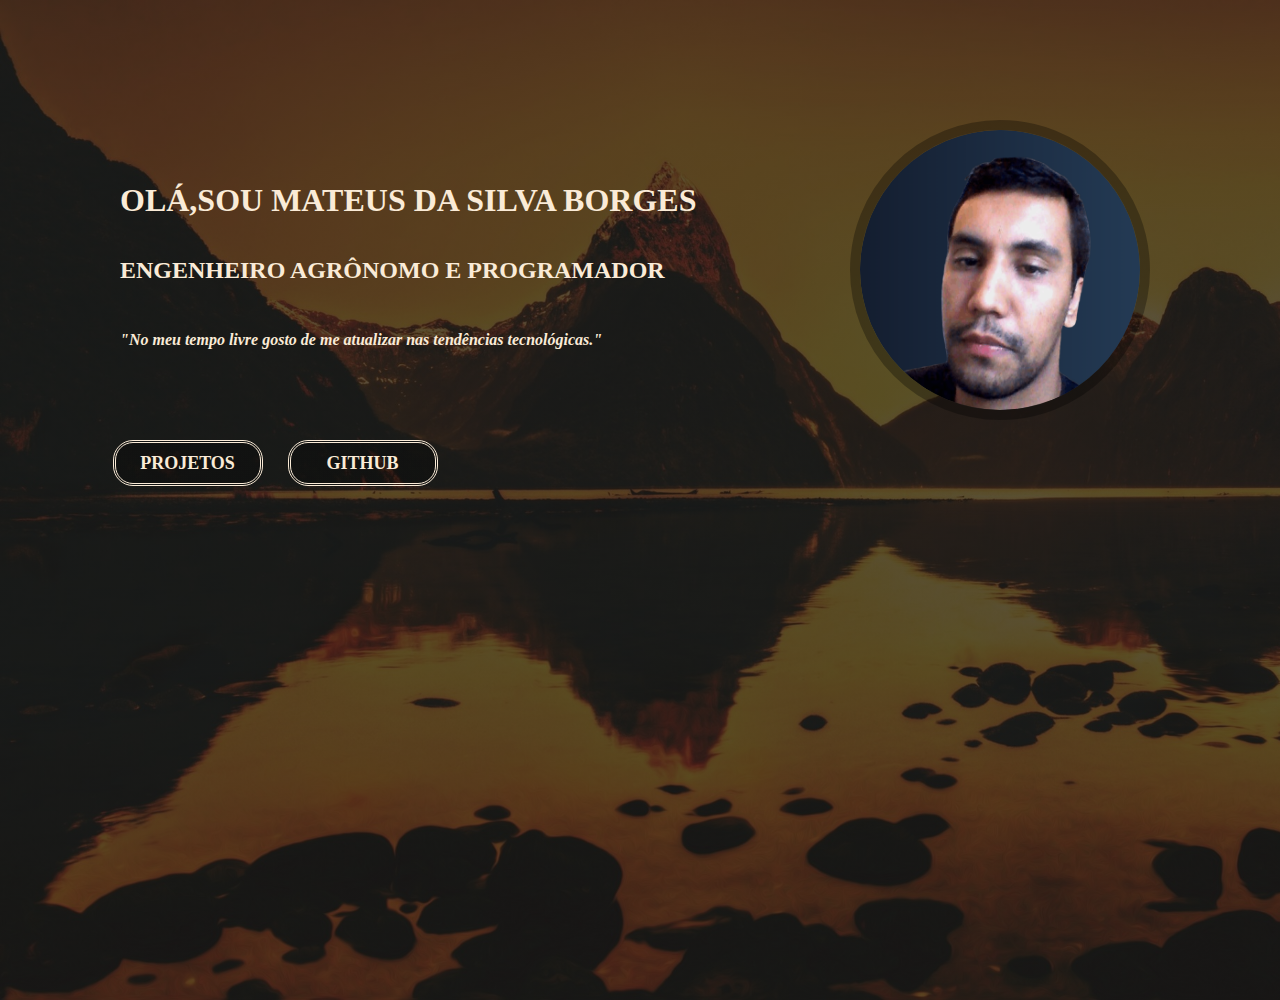
==== index.html @ c23b3a96 "stage1" ====
<!DOCTYPE html>
<html lang="pt-br">
<head>
    <meta charset="UTF-8">
    <meta name="viewport" content="width=device-width, initial-scale=1.0">
    <title>Perfil</title>
    <link rel="stylesheet" href="style_pagina_inicial.css"/>
</head>
<body>
    <div class="container">

        <div class="imagem">
            <img src="Icones/profile-pic.png" alt="foto" width="300px">
        </div>
        <div class="content">
            <h1>Olá,Sou Mateus Da Silva Borges</h1>
            <h2>Engenheiro Agrônomo e Programador</h2>
            <h3>"No meu tempo livre gosto de me atualizar nas tendências tecnológicas."</h3>
        </div>
        
        <div class="links">
            <a id="link" href="index_projetos.html">projetos</a>
            <a id="git" href="https://github.com/MSB225/">github</a>
        </div>
    </div>
</body>
</html>
---- style_pagina_inicial.css ----
*{
    margin: 0px;
    padding: 0px;
    box-sizing: border-box;
}
body{

    background:linear-gradient(rgba(20,20,20,0.7),rgba(20,20,20,0.7)),url(Wallpaper/wallhaven-453w91.jpg);
    background-size: cover;
    min-height: 100vh;

}
.container{

    display: grid;
    grid-template-columns: 2fr 1fr;
    margin: 100px;

}
.imagem{

    margin: 10px;
    padding: 10px;

    display: flex;
    justify-content: center;

}
.imagem img{

    border-style: double;
    border-radius: 100%;
    border: 10px solid rgba(0, 0, 0, 0.3);

}

.content{


    margin: 10px;
    padding: 10px;

    grid-area:1 ;

    display: flex;
    flex-direction: column;
    justify-content: center;

    line-height: 70px;

}
.links{

    width: 350px;
    grid-area: 2;

    display: flex;
    justify-content:space-around;

}
#link,#git{

    text-decoration: none;
    color: antiquewhite;
    font-size: large;
    border-style: double;


    display: inline-block;
    background: linear-gradient(rgba(1,1,1,0.3), rgba(1,1,1,0.3));
    width: 150px;
    line-height: 20px;
    padding: 10px;
    border-radius: 20px;
    text-align: center;
    font-weight: 900;
    text-transform: uppercase;


}
#link:hover{

    transform:scale(1.2);
    transition: 1s;
}

#git:hover{

    transform:scale(1.2);
    transition: 1s;
}

h1{
    
    color: antiquewhite;
    text-transform: uppercase;
}
h2{
    color: antiquewhite;
    text-transform: uppercase;
}
h3{

    color: antiquewhite;
    font-style: italic;
    font-size: medium;
}
@media (max-width: 575.98px) {
    .container {

        grid-template-columns: 1fr; /* Uma coluna */
        grid-template-rows: 1fr 1fr 0.5fr;
        margin: 20px; /* Menor margem */
    }
    .imagem img{
        grid-row: 1;
      
    }
    .content {
        line-height: 1.5; /* Ajustar altura da linha */
        grid-row: 2;
    
    }
    h1,h2,h3{

        font-size: small;
        line-height: 5vh;
        text-align: center;
    }

    .links {
        width: 100%; /* Largura total para links */
        flex-direction: column; /* Empilhar links verticalmente */
        align-items: center; /* Centralizar links */
        grid-row: 3;
    }

    #link, #git {
        width: 80%; /* Botões de largura total */
        margin: 5px 0; /* Adicionar margem entre botões */
        font-size: small;
    }
}
@media (min-width: 575.98px) and (max-width:758px) {
    .container {

        grid-template-columns: 1fr; /* Uma coluna */
        grid-template-rows: 1fr 1fr 0.5fr;
        margin: 20px; /* Menor margem */
    }
    .imagem img{
        grid-row: 1;
      
    }
    .content {
        line-height: 1.5; /* Ajustar altura da linha */
        grid-row: 2;
    
    }
    h1,h2,h3{

        font-size: medium;
        line-height: 5vh;
        text-align: center;
    }

    .links {
        width: 100%; /* Largura total para links */
        flex-direction: column; /* Empilhar links verticalmente */
        align-items: center; /* Centralizar links */
        grid-row: 3;
    }

    #link, #git {
        width: 80%; /* Botões de largura total */
        margin: 5px 0; /* Adicionar margem entre botões */
        font-size: medium;
    }
}
@media (min-width: 758px) and (max-width:992px) {
    .container {

        grid-template-columns: 1fr; /* Uma coluna */
        grid-template-rows: 1fr 1fr 0.5fr;
        margin: 20px; /* Menor margem */
    }
    .imagem img{
        grid-row: 1;
      
    }
    .content {
        line-height: 1.5; /* Ajustar altura da linha */
        grid-row: 2;
    
    }
    h1,h2,h3{

        font-size: medium;
        line-height: 5vh;
        text-align: center;
    }

    .links {
        width: 100%; /* Largura total para links */
        flex-direction: column; /* Empilhar links verticalmente */
        align-items: center; /* Centralizar links */
        grid-row: 3;
    }

    #link, #git {
        width: 80%; /* Botões de largura total */
        margin: 5px 0; /* Adicionar margem entre botões */
        font-size:medium;
    }
}
@media (min-width:992px) and (max-width:1200px) {
    .container {

        grid-template-columns: 1fr; /* Uma coluna */
        grid-template-rows: 1fr 1fr 0.5fr;
        margin: 20px; /* Menor margem */
    }
    .imagem img{
        grid-row: 1;
      
    }
    .content {
        line-height: 1.5; /* Ajustar altura da linha */
        grid-row: 2;
    
    }
    h1,h2,h3{

        font-size:medium;
        line-height: 5vh;
        text-align: center;
    }

    .links {
        width: 100%; /* Largura total para links */
        flex-direction: column; /* Empilhar links verticalmente */
        align-items: center; /* Centralizar links */
        grid-row: 3;
    }

    #link, #git {
        width: 80%; /* Botões de largura total */
        margin: 5px 0; /* Adicionar margem entre botões */
        font-size: medium;
    }
}
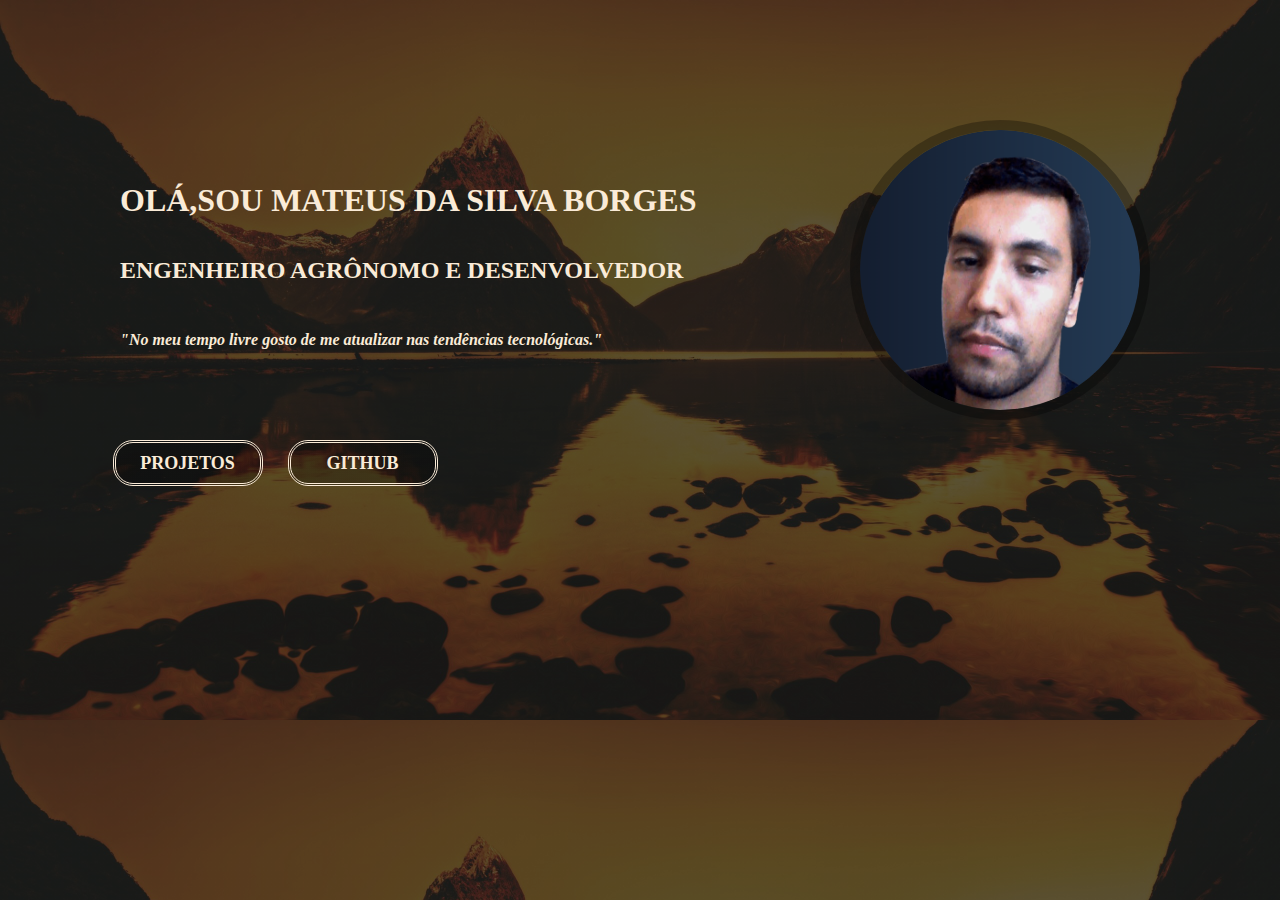
==== commit 2617d3e9: "alterações" ====
--- a/index.html
+++ b/index.html
@@ -14,7 +14,7 @@
         </div>
         <div class="content">
             <h1>Olá,Sou Mateus Da Silva Borges</h1>
-            <h2>Engenheiro Agrônomo e Programador</h2>
+            <h2>Engenheiro Agrônomo e Desenvolvedor</h2>
             <h3>"No meu tempo livre gosto de me atualizar nas tendências tecnológicas."</h3>
         </div>
         
--- a/style_pagina_inicial.css
+++ b/style_pagina_inicial.css
@@ -7,7 +7,7 @@
 
     background:linear-gradient(rgba(20,20,20,0.7),rgba(20,20,20,0.7)),url(Wallpaper/wallhaven-453w91.jpg);
     background-size: cover;
-    min-height: 100vh;
+    max-height: 100vh;
 
 }
 .container{
